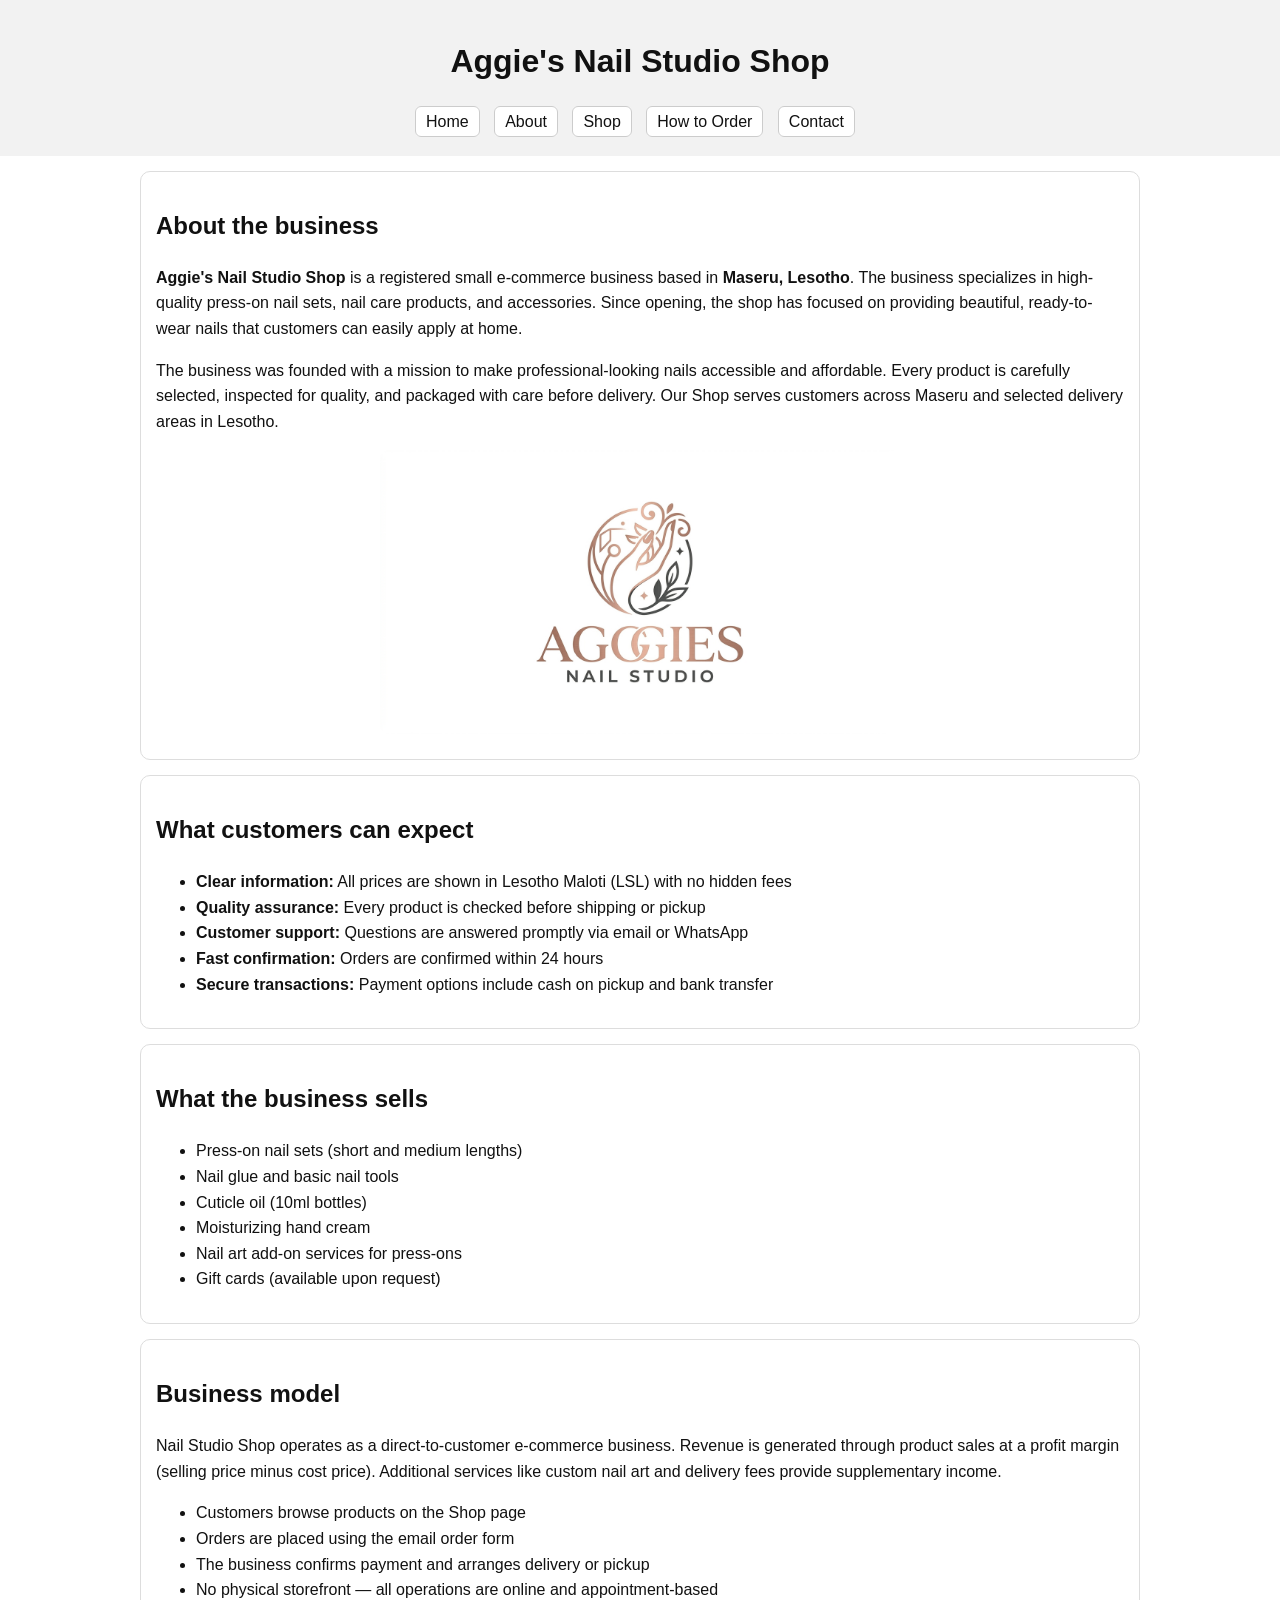
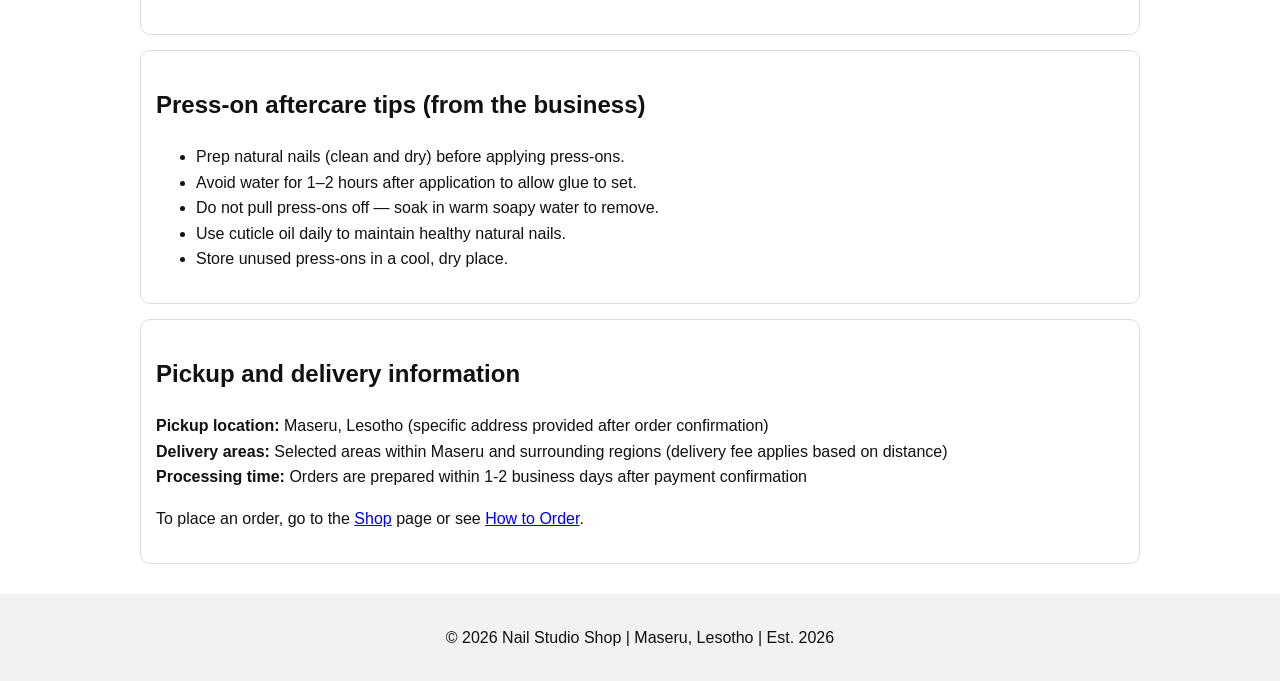
==== about.html @ 82b9b1a5 "hello" ====
<!DOCTYPE html>
<html lang="en">
<head>
  <meta charset="UTF-8">
  <meta name="viewport" content="width=device-width, initial-scale=1">
  <title>About | Nail Studio Shop</title>
  <link rel="stylesheet" href="css/style.css">
</head>
<body>
<header>
  <h1>Aggie's Nail Studio Shop</h1>
  <nav>
    <ul>
      <li><a href="index.html">Home</a></li>
      <li><a href="about.html">About</a></li>
      <li><a href="products.html">Shop</a></li>
      <li><a href="business.html">How to Order</a></li>
      <li><a href="contact.html">Contact</a></li>
    </ul>
  </nav>
</header>

<main>
  <section>
    <h2>About the business</h2>
    <p><strong>Aggie's Nail Studio Shop</strong> is a registered small e-commerce business based in <strong>Maseru, Lesotho</strong>. The business specializes in high-quality press-on nail sets, nail care products, and accessories. Since opening, the shop has focused on providing beautiful, ready-to-wear nails that customers can easily apply at home.</p>
    <p>The business was founded with a mission to make professional-looking nails accessible and affordable. Every product is carefully selected, inspected for quality, and packaged with care before delivery. Our Shop serves customers across Maseru and selected delivery areas in Lesotho.</p>
    <img class="img-large" src="assets/images/nail-art.png" alt="Nail art photo">
  </section>

  <section>
    <h2>What customers can expect</h2>
    <ul>
      <li><strong>Clear information:</strong> All prices are shown in Lesotho Maloti (LSL) with no hidden fees</li>
      <li><strong>Quality assurance:</strong> Every product is checked before shipping or pickup</li>
      <li><strong>Customer support:</strong> Questions are answered promptly via email or WhatsApp</li>
      <li><strong>Fast confirmation:</strong> Orders are confirmed within 24 hours</li>
      <li><strong>Secure transactions:</strong> Payment options include cash on pickup and bank transfer</li>
    </ul>
  </section>

  <section>
    <h2>What the business sells</h2>
    <ul>
      <li>Press-on nail sets (short and medium lengths)</li>
      <li>Nail glue and basic nail tools</li>
      <li>Cuticle oil (10ml bottles)</li>
      <li>Moisturizing hand cream</li>
      <li>Nail art add-on services for press-ons</li>
      <li>Gift cards (available upon request)</li>
    </ul>
  </section>

  <section>
    <h2>Business model</h2>
    <p>Nail Studio Shop operates as a direct-to-customer e-commerce business. Revenue is generated through product sales at a profit margin (selling price minus cost price). Additional services like custom nail art and delivery fees provide supplementary income.</p>
    <ul>
      <li>Customers browse products on the Shop page</li>
      <li>Orders are placed using the email order form</li>
      <li>The business confirms payment and arranges delivery or pickup</li>
      <li>No physical storefront — all operations are online and appointment-based</li>
    </ul>
  </section>

  <section>
    <h2>Press-on aftercare tips (from the business)</h2>
    <ul>
      <li>Prep natural nails (clean and dry) before applying press-ons.</li>
      <li>Avoid water for 1–2 hours after application to allow glue to set.</li>
      <li>Do not pull press-ons off — soak in warm soapy water to remove.</li>
      <li>Use cuticle oil daily to maintain healthy natural nails.</li>
      <li>Store unused press-ons in a cool, dry place.</li>
    </ul>
  </section>

  <section>
    <h2>Pickup and delivery information</h2>
    <p><strong>Pickup location:</strong> Maseru, Lesotho (specific address provided after order confirmation)<br>
    <strong>Delivery areas:</strong> Selected areas within Maseru and surrounding regions (delivery fee applies based on distance)<br>
    <strong>Processing time:</strong> Orders are prepared within 1-2 business days after payment confirmation</p>
    <p>To place an order, go to the <a href="products.html">Shop</a> page or see <a href="business.html">How to Order</a>.</p>
  </section>
</main>

<footer>
  <p>© 2026 Nail Studio Shop | Maseru, Lesotho | Est. 2026</p>
</footer>
</body>
</html>
---- css/style.css ----
/* Very basic CSS (beginner level) */
body{
  font-family: Arial, sans-serif;
  background: white;
  color: #111;
  margin: 0;
  line-height: 1.6;
}

header, footer{
  background: #f2f2f2;
  padding: 15px;
  text-align: center;
}

main{
  padding: 15px;
  max-width: 1000px;
  margin: 0 auto;
}

nav ul{
  list-style: none;
  padding: 0;
  margin: 10px 0 0 0;
  text-align: center;
}

nav li{
  display: inline-block;
  margin-right: 10px;
  margin-bottom: 6px;
}

nav a{
  color: #111;
  text-decoration: none;
  padding: 6px 10px;
  background: #ffffff;
  border: 1px solid #cccccc;
  border-radius: 6px;
}

nav a:hover{
  background: #e6e6e6;
}

section{
  background: #ffffff;
  padding: 15px;
  margin-bottom: 15px;
  border-radius: 10px;
  border: 1px solid #dddddd;
}

.page-title{
  text-align: center;
  margin-top: 10px;
  margin-bottom: 0;
}

.byline{
  text-align: center;
  margin-top: 0;
  color: #555;
}

.section-title{
  margin-bottom: 6px;
}

.gallery figure{
  display: inline-block;
  width: 300px;
  max-width: 100%;
  margin: 10px;
  vertical-align: top;
}

.gallery figcaption{
  font-size: 14px;
  color: #444;
}

img{
  max-width: 100%;
  height: auto;
  border-radius: 10px;
}

/* Make pictures a consistent size (beginner-friendly) */
.img-large{
  width: auto;
  max-width: 520px;
  height: auto;
  max-height: 320px;
  display: block;
  margin: 10px auto;
}

.img-service{
  width: auto;
  max-width: 520px;
  height: auto;
  max-height: 300px;
  display: block;
  margin: 10px auto;
}

.gallery img{
  width: auto;
  max-width: 280px;
  height: auto;
  max-height: 220px;
}

table{
  width: 100%;
  border-collapse: collapse;
  margin-top: 10px;
}

th, td{
  border: 1px solid #cccccc;
  padding: 8px;
  text-align: left;
}

input, textarea{
  width: 100%;
  padding: 8px;
  margin-top: 5px;
  margin-bottom: 10px;
  border: 1px solid #cccccc;
}

select{
  width: 100%;
  padding: 8px;
  margin-top: 5px;
  margin-bottom: 10px;
  border: 1px solid #cccccc;
}

button{
  padding: 10px 14px;
  background: #111;
  color: #ffffff;
  border: 0;
}
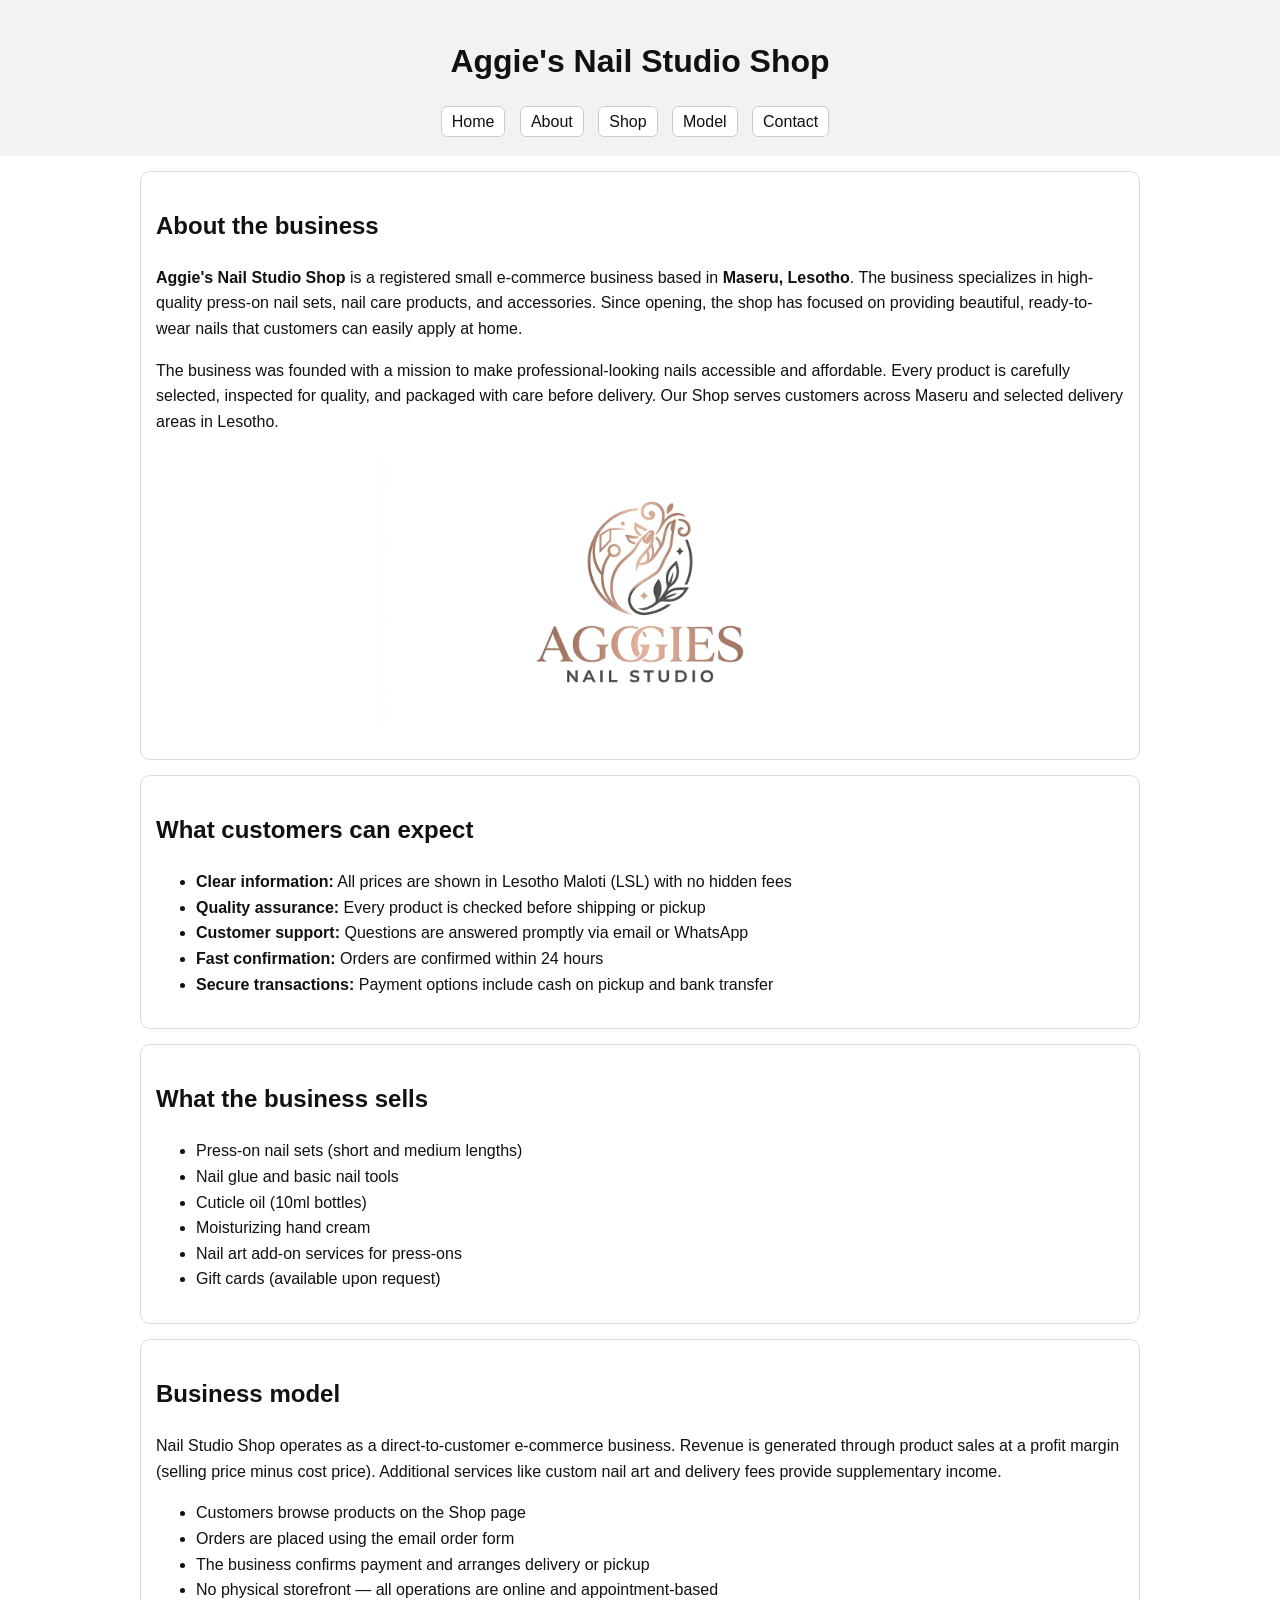
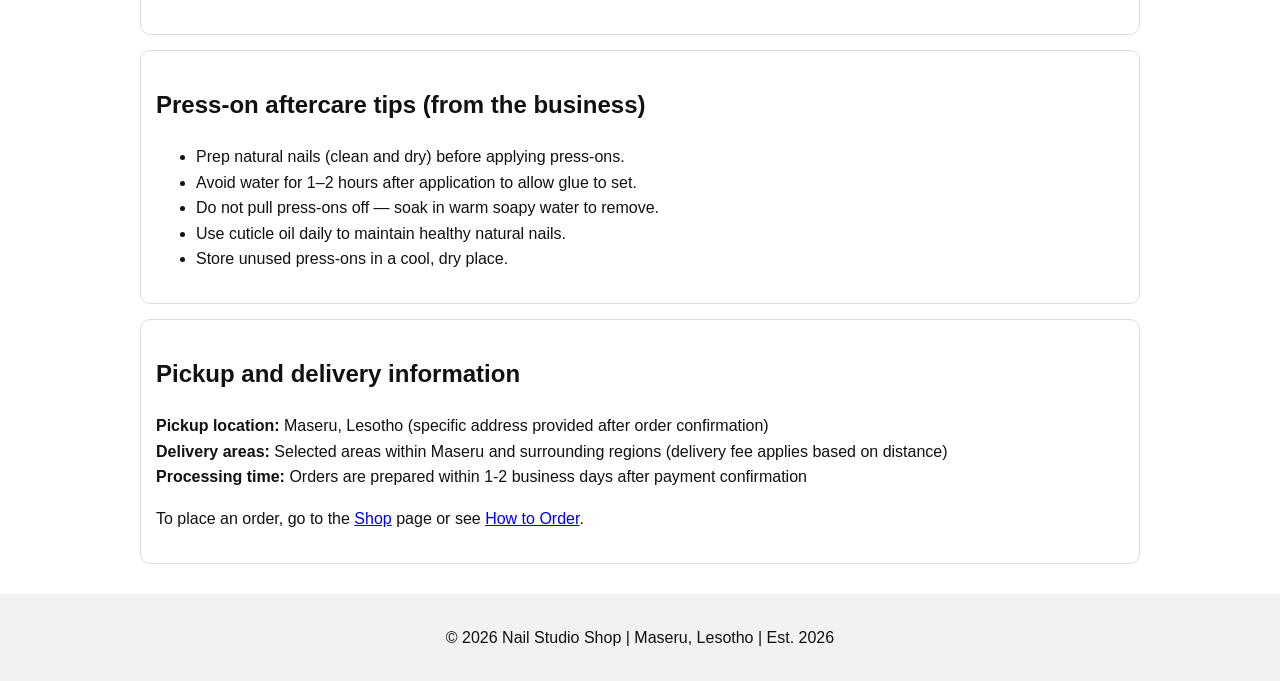
==== commit d5c443cc: "final2" ====
--- a/about.html
+++ b/about.html
@@ -14,7 +14,7 @@
       <li><a href="index.html">Home</a></li>
       <li><a href="about.html">About</a></li>
       <li><a href="products.html">Shop</a></li>
-      <li><a href="business.html">How to Order</a></li>
+      <li><a href="business.html">Model</a></li>
       <li><a href="contact.html">Contact</a></li>
     </ul>
   </nav>
